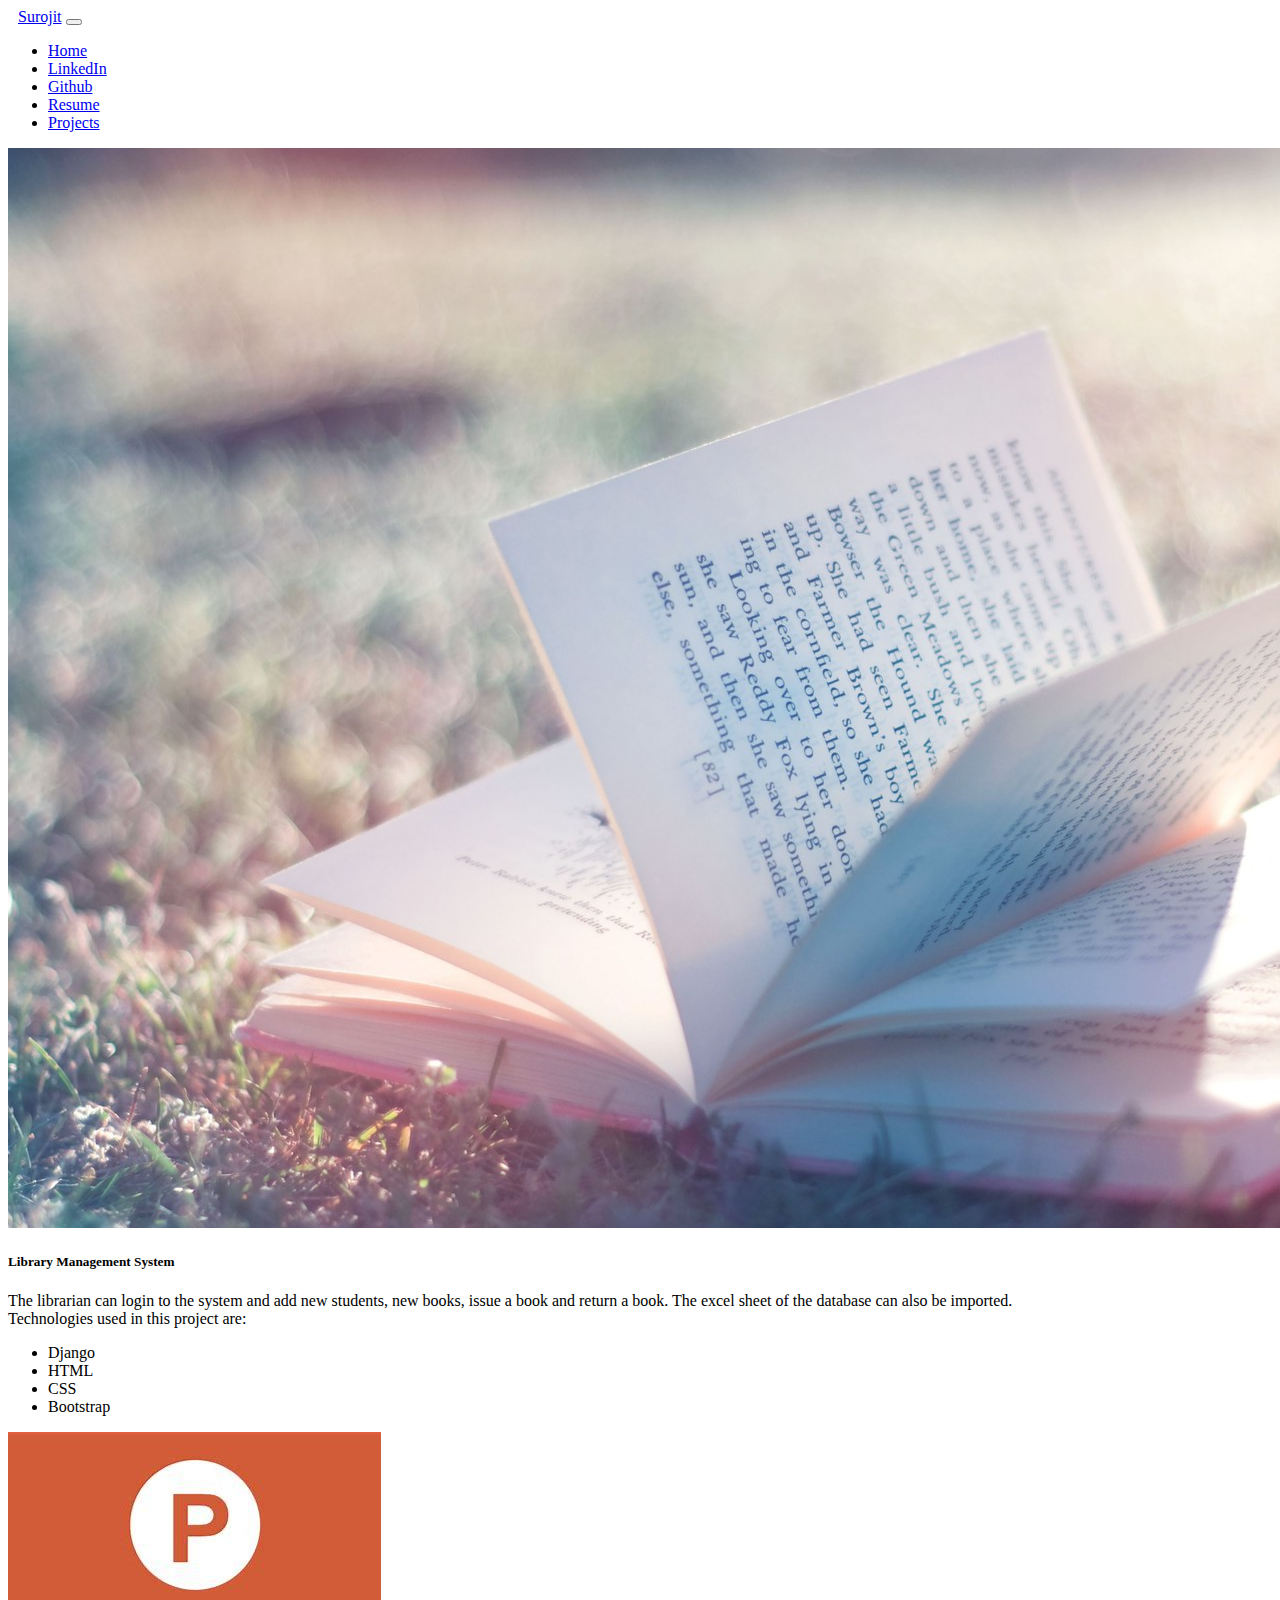
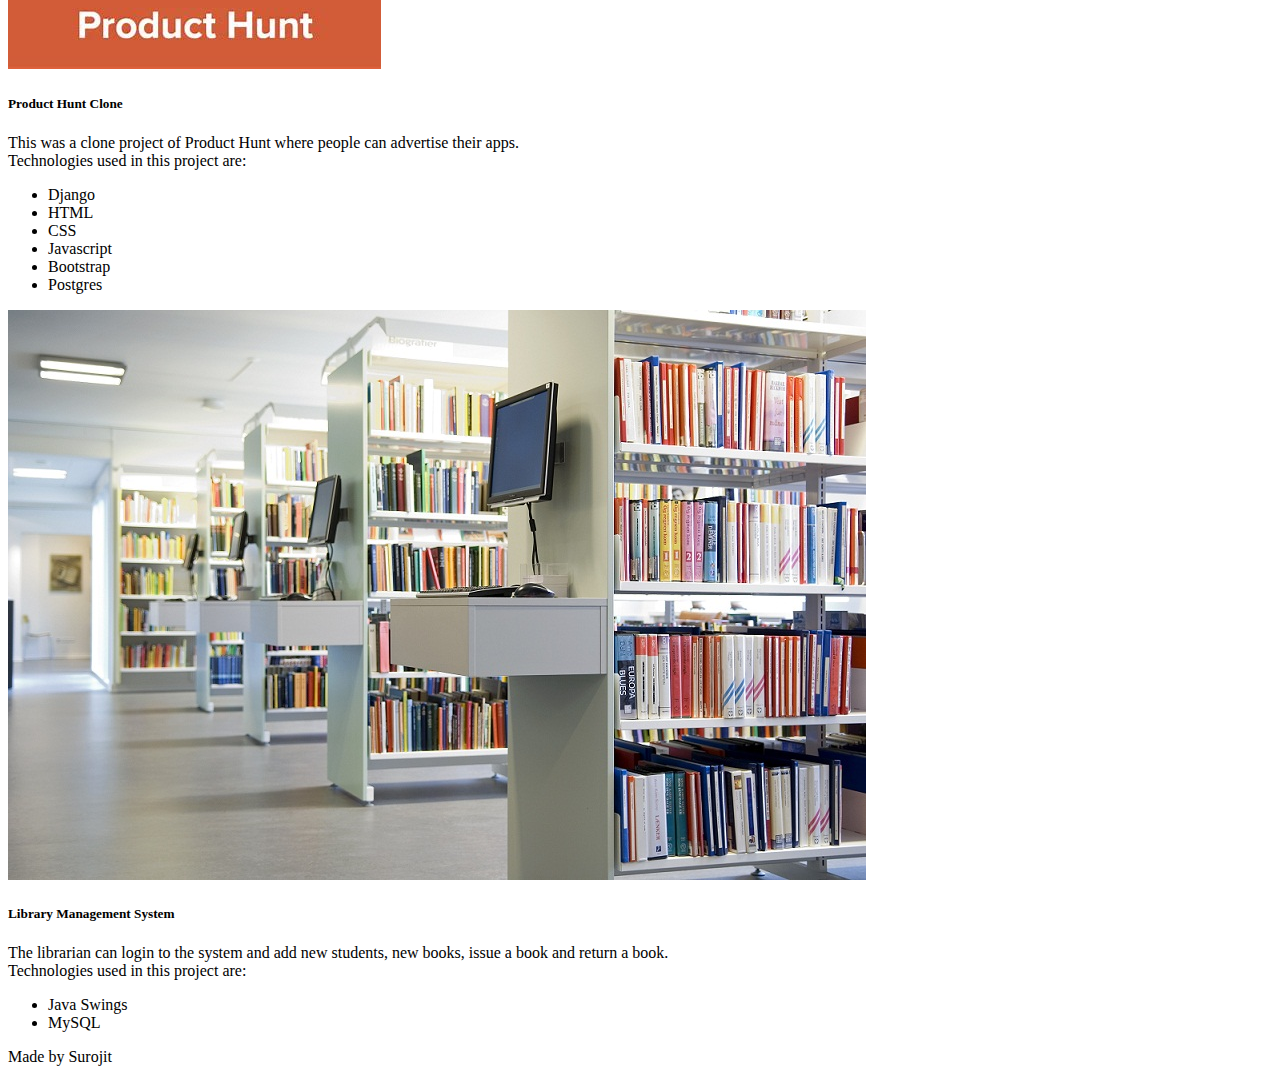
==== projects.html @ 0c60e826 "Created the index and project file" ====
<!doctype html>
<html lang="en">
  <head>
    <meta charset="utf-8">
    <meta name="viewport" content="width=device-width, initial-scale=1">
    <meta name="description" content="">
    <meta name="author" content="Mark Otto, Jacob Thornton, and Bootstrap contributors">
    <meta name="generator" content="Hugo 0.82.0">
    <title>Surojit Saha</title>
    <link rel="stylesheet" href="projectstyle.css"/>
    <!-- <link rel="stylesheet" href="style.css"/> -->
    <link rel="stylesheet" href="https://unpkg.com/aos@next/dist/aos.css" />
    <link rel="canonical" href="https://getbootstrap.com/docs/5.0/examples/album/">

    

    <!-- Bootstrap core CSS -->
    <!-- CSS only -->
    <link href="https://cdn.jsdelivr.net/npm/bootstrap@5.0.0-beta3/dist/css/bootstrap.min.css" rel="stylesheet" integrity="sha384-eOJMYsd53ii+scO/bJGFsiCZc+5NDVN2yr8+0RDqr0Ql0h+rP48ckxlpbzKgwra6" crossorigin="anonymous">

    <style>
        
        
        
    </style>

    </head>
    <body>
    
        <header>
            <nav class="navbar navbar-expand-lg navbar-dark bg-dark">
                <div class="container-fluid">
                  <a class="navbar-brand" href="#">Surojit</a>
                  <button class="navbar-toggler" type="button" data-bs-toggle="collapse" data-bs-target="#navbarNav" aria-controls="navbarNav" aria-expanded="false" aria-label="Toggle navigation">
                    <span class="navbar-toggler-icon"></span>
                  </button>
                  <div class="collapse navbar-collapse justify-content-end" id="navbarNav">
                    <ul class="navbar-nav ml-auto">
                        <li class="nav-item">
                        <a class="nav-link" href="#">Home</a>
                        </li>
                      <li class="nav-item">
                        <a class="nav-link" href="https://www.linkedin.com/in/surojit-saha" target="_blank">LinkedIn</a>
                      </li>
                      <li class="nav-item">
                        <a class="nav-link" href="https://github.com/surojitsaha56" target="_blank">Github</a>
                      </li>
                      <li class="nav-item">
                        <a class="nav-link" href="https://drive.google.com/file/d/1ipR3HK1wrUaBA4n5Kbjsl71O_lHb0TpI/view?usp=sharing " target="_blank">Resume</a>
                      </li>
                      <li class="nav-item">
                        <a class="nav-link" href="projects.html" target="_blank">Projects</a>
                      </li>
                    </ul>
                  </div>
                </div>
              </nav>
        </header>
    <section class="container-fluid">
        <div class="card mb-3">
            <div class="row g-0">
              <div class="col-md-4">
                <img src="static/homeimage.jpg" class="img-fluid rounded-start" alt="...">
              </div>
              <div class="col-md-8">
                <div class="card-body">
                  <h5 class="card-title">Library Management System</h5>
                  <p class="card-text">The librarian can login to the system and add new students, new books, issue a book and return a
                    book. The excel sheet of the database can also be imported. <br>
                   Technologies used in this project are:
                   <ul>
                       <li>Django</li>
                       <li>HTML</li>
                       <li>CSS</li>
                       <li>Bootstrap</li>
                   </ul>
                    </p>
                </div>
              </div>
            </div>
          </div>

          <div class="card mb-3">
            <div class="row g-0">
              <div class="col-md-4">
                <img src="static/producthunt.jfif" class="img-fluid rounded-start" alt="...">
              </div>
              <div class="col-md-8">
                <div class="card-body">
                  <h5 class="card-title">Product Hunt Clone</h5>
                  <p class="card-text">
                    This was a clone project of Product Hunt where people can advertise their apps. <br>
                    Technologies used in this project are:
                    <ul>
                        <li>Django</li>
                        <li>HTML</li>
                        <li>CSS</li>
                        <li>Javascript</li>
                        <li>Bootstrap</li>
                        <li>Postgres</li>
                    </ul> 
                    </p>
                </div>
              </div>
            </div>
          </div>

          <div class="card mb-3">
            <div class="row g-0">
              <div class="col-md-4">
                <img src="static/java-swings.jfif" class="img-fluid rounded-start" alt="...">
              </div>
              <div class="col-md-8">
                <div class="card-body">
                  <h5 class="card-title">Library Management System</h5>
                  <p class="card-text">
                    The librarian can login to the system and add new students, new books, issue a book and return a
                    book.<br>
                    Technologies used in this project are:
                    <ul>
                        <li>Java Swings</li>
                        <li>MySQL</li>
                    </ul> 
                    </p>
                </div>
              </div>
            </div>
          </div>
    </section>
    <footer class="text-muted py-5">
        <div class="container">
          <p class="footer-content">Made by Surojit</p>
        </div>
    </footer>
</body>
</html>
---- projectstyle.css ----
footer{
    position: sticky;
}
.container-fluid{
    padding-left: 0px;
    padding-right:0px;
}
.individual-project{
    margin: 30px 30px 30px 30px;
    padding-left: 0px;
    padding-right: 0px;
    display: flex;
}
.navbar-brand{
    padding-left: 10px;
}
.content{
    margin-left: 20px;
}
---- style.css ----
.aquabgc{
  background: url(static/portfolio-background.gif);
  background-size: 100% 100%;
  width: 100%;
}
.project{
    text-align: center;
}
header {
    position: fixed;
    width: 100%;
    top: 0;
    left: 0;
    z-index: 99;
}

.footer-content{
  text-align: center;
}
footer{
  height: 15px;
}
.bd-placeholder-img {
    font-size: 1.125rem;
    text-anchor: middle;
    -webkit-user-select: none;
    -moz-user-select: none;
    user-select: none;
}
.card-text{
  text-align: center;
}

  @media (min-width: 768px) {
    .bd-placeholder-img-lg {
      font-size: 3.5rem;
    }
  }
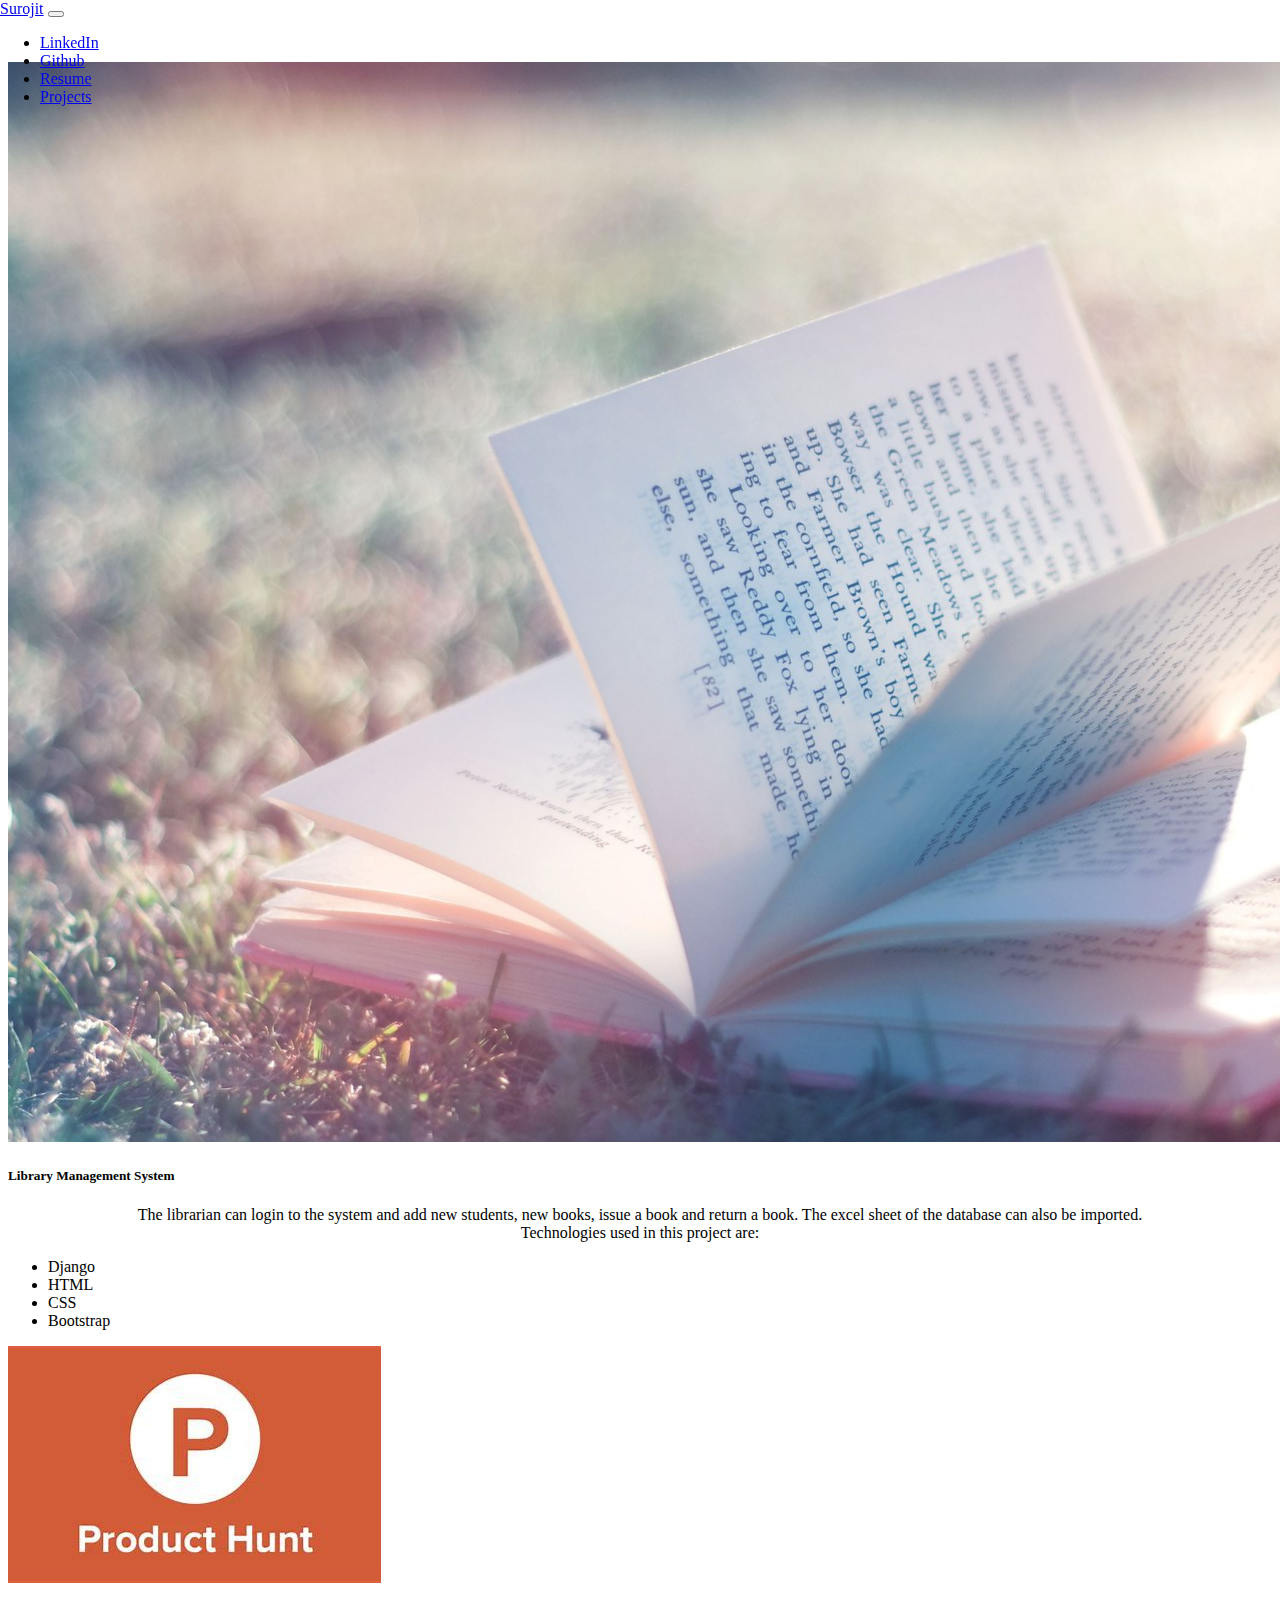
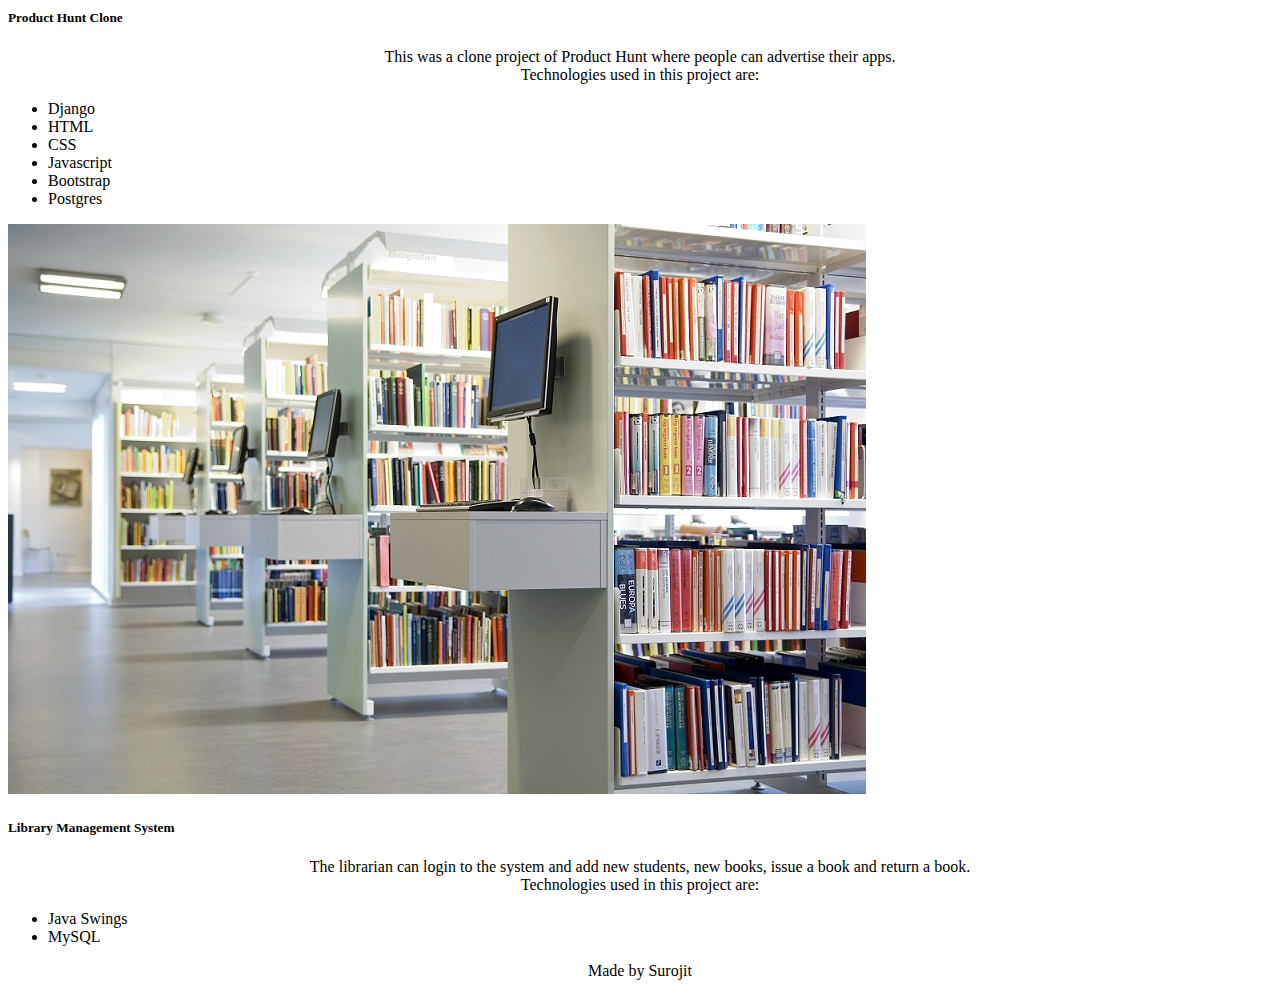
==== commit 01914768: "Fixed the porject navbar" ====
--- a/projects.html
+++ b/projects.html
@@ -1,5 +1,6 @@
 <!doctype html>
 <html lang="en">
+  
   <head>
     <meta charset="utf-8">
     <meta name="viewport" content="width=device-width, initial-scale=1">
@@ -7,60 +8,52 @@
     <meta name="author" content="Mark Otto, Jacob Thornton, and Bootstrap contributors">
     <meta name="generator" content="Hugo 0.82.0">
     <title>Surojit Saha</title>
-    <link rel="stylesheet" href="projectstyle.css"/>
-    <!-- <link rel="stylesheet" href="style.css"/> -->
+    <link rel="stylesheet" href="style.css"/>
     <link rel="stylesheet" href="https://unpkg.com/aos@next/dist/aos.css" />
     <link rel="canonical" href="https://getbootstrap.com/docs/5.0/examples/album/">
 
     
 
     <!-- Bootstrap core CSS -->
-    <!-- CSS only -->
-    <link href="https://cdn.jsdelivr.net/npm/bootstrap@5.0.0-beta3/dist/css/bootstrap.min.css" rel="stylesheet" integrity="sha384-eOJMYsd53ii+scO/bJGFsiCZc+5NDVN2yr8+0RDqr0Ql0h+rP48ckxlpbzKgwra6" crossorigin="anonymous">
+<!-- CSS only -->
+<link href="https://cdn.jsdelivr.net/npm/bootstrap@5.0.0-beta3/dist/css/bootstrap.min.css" rel="stylesheet" integrity="sha384-eOJMYsd53ii+scO/bJGFsiCZc+5NDVN2yr8+0RDqr0Ql0h+rP48ckxlpbzKgwra6" crossorigin="anonymous">
 
-    <style>
-        
-        
-        
-    </style>
-
-    </head>
-    <body>
+   
+  </head>
+  <body>
     
-        <header>
-            <nav class="navbar navbar-expand-lg navbar-dark bg-dark">
-                <div class="container-fluid">
-                  <a class="navbar-brand" href="#">Surojit</a>
-                  <button class="navbar-toggler" type="button" data-bs-toggle="collapse" data-bs-target="#navbarNav" aria-controls="navbarNav" aria-expanded="false" aria-label="Toggle navigation">
-                    <span class="navbar-toggler-icon"></span>
-                  </button>
-                  <div class="collapse navbar-collapse justify-content-end" id="navbarNav">
-                    <ul class="navbar-nav ml-auto">
-                        <li class="nav-item">
-                        <a class="nav-link" href="#">Home</a>
-                        </li>
-                      <li class="nav-item">
-                        <a class="nav-link" href="https://www.linkedin.com/in/surojit-saha" target="_blank">LinkedIn</a>
-                      </li>
-                      <li class="nav-item">
-                        <a class="nav-link" href="https://github.com/surojitsaha56" target="_blank">Github</a>
-                      </li>
-                      <li class="nav-item">
-                        <a class="nav-link" href="https://drive.google.com/file/d/1ipR3HK1wrUaBA4n5Kbjsl71O_lHb0TpI/view?usp=sharing " target="_blank">Resume</a>
-                      </li>
-                      <li class="nav-item">
-                        <a class="nav-link" href="projects.html" target="_blank">Projects</a>
-                      </li>
-                    </ul>
-                  </div>
-                </div>
-              </nav>
-        </header>
-    <section class="container-fluid">
+<header>
+    <nav class="navbar navbar-expand-lg navbar-dark bg-dark">
+        <div class="container-fluid">
+          <a class="navbar-brand" href="index.html">Surojit</a>
+          <button class="navbar-toggler" type="button" data-bs-toggle="collapse" data-bs-target="#navbarNav" aria-controls="navbarNav" aria-expanded="false" aria-label="Toggle navigation">
+            <span class="navbar-toggler-icon"></span>
+          </button>
+          <div class="collapse navbar-collapse justify-content-end" id="navbarNav">
+            <ul class="navbar-nav ml-auto">
+              <li class="nav-item">
+                <a class="nav-link" href="https://www.linkedin.com/in/surojit-saha" target="_blank">LinkedIn</a>
+              </li>
+              <li class="nav-item">
+                <a class="nav-link" href="https://github.com/surojitsaha56" target="_blank">Github</a>
+              </li>
+              <li class="nav-item">
+                <a class="nav-link" href="https://drive.google.com/file/d/1ipR3HK1wrUaBA4n5Kbjsl71O_lHb0TpI/view?usp=sharing " target="_blank">Resume</a>
+              </li>
+              <li class="nav-item">
+                <a class="nav-link" href="projects.html">Projects</a>
+              </li>
+            </ul>
+          </div>
+        </div>
+      </nav>
+</header>
+<br><br><br>
+    <section class="container-fluid"></section>
         <div class="card mb-3">
             <div class="row g-0">
               <div class="col-md-4">
-                <img src="static/homeimage.jpg" class="img-fluid rounded-start" alt="...">
+                <img src="static/homeimage.jpg" class="img-fluid rounded-start">
               </div>
               <div class="col-md-8">
                 <div class="card-body">
@@ -83,7 +76,7 @@
           <div class="card mb-3">
             <div class="row g-0">
               <div class="col-md-4">
-                <img src="static/producthunt.jfif" class="img-fluid rounded-start" alt="...">
+                <img src="static/producthunt.jfif" class="img-fluid rounded-start">
               </div>
               <div class="col-md-8">
                 <div class="card-body">
@@ -108,10 +101,10 @@
           <div class="card mb-3">
             <div class="row g-0">
               <div class="col-md-4">
-                <img src="static/java-swings.jfif" class="img-fluid rounded-start" alt="...">
+                <img src="static/java-swings.jfif" class="img-fluid rounded-start">
               </div>
               <div class="col-md-8">
-                <div class="card-body">
+                <div>
                   <h5 class="card-title">Library Management System</h5>
                   <p class="card-text">
                     The librarian can login to the system and add new students, new books, issue a book and return a
@@ -132,5 +125,9 @@
           <p class="footer-content">Made by Surojit</p>
         </div>
     </footer>
+    <!--Bootstrap core Javascript-->
+    <!-- JavaScript Bundle with Popper -->
+<script src="https://cdn.jsdelivr.net/npm/bootstrap@5.0.0-beta3/dist/js/bootstrap.bundle.min.js" integrity="sha384-JEW9xMcG8R+pH31jmWH6WWP0WintQrMb4s7ZOdauHnUtxwoG2vI5DkLtS3qm9Ekf" crossorigin="anonymous"></script>
+<script src="https://unpkg.com/aos@next/dist/aos.js"></script>
 </body>
 </html>
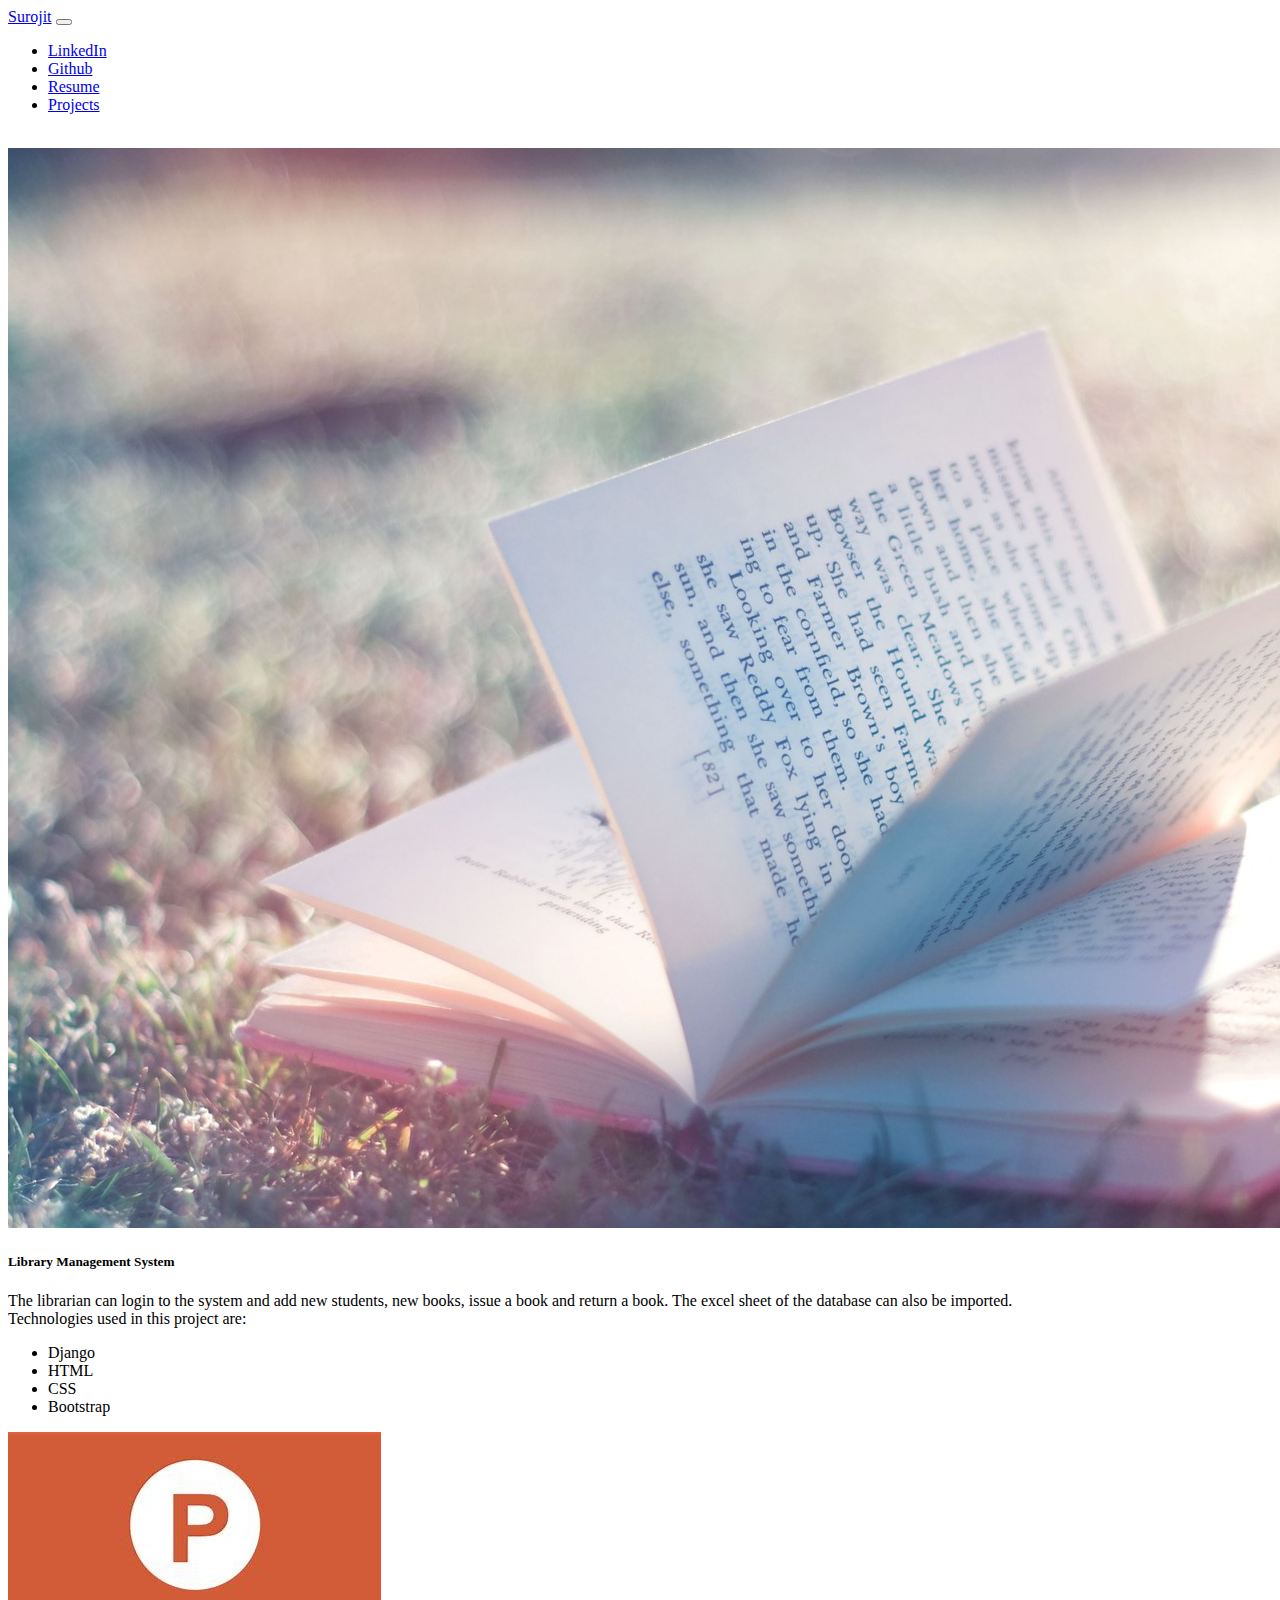
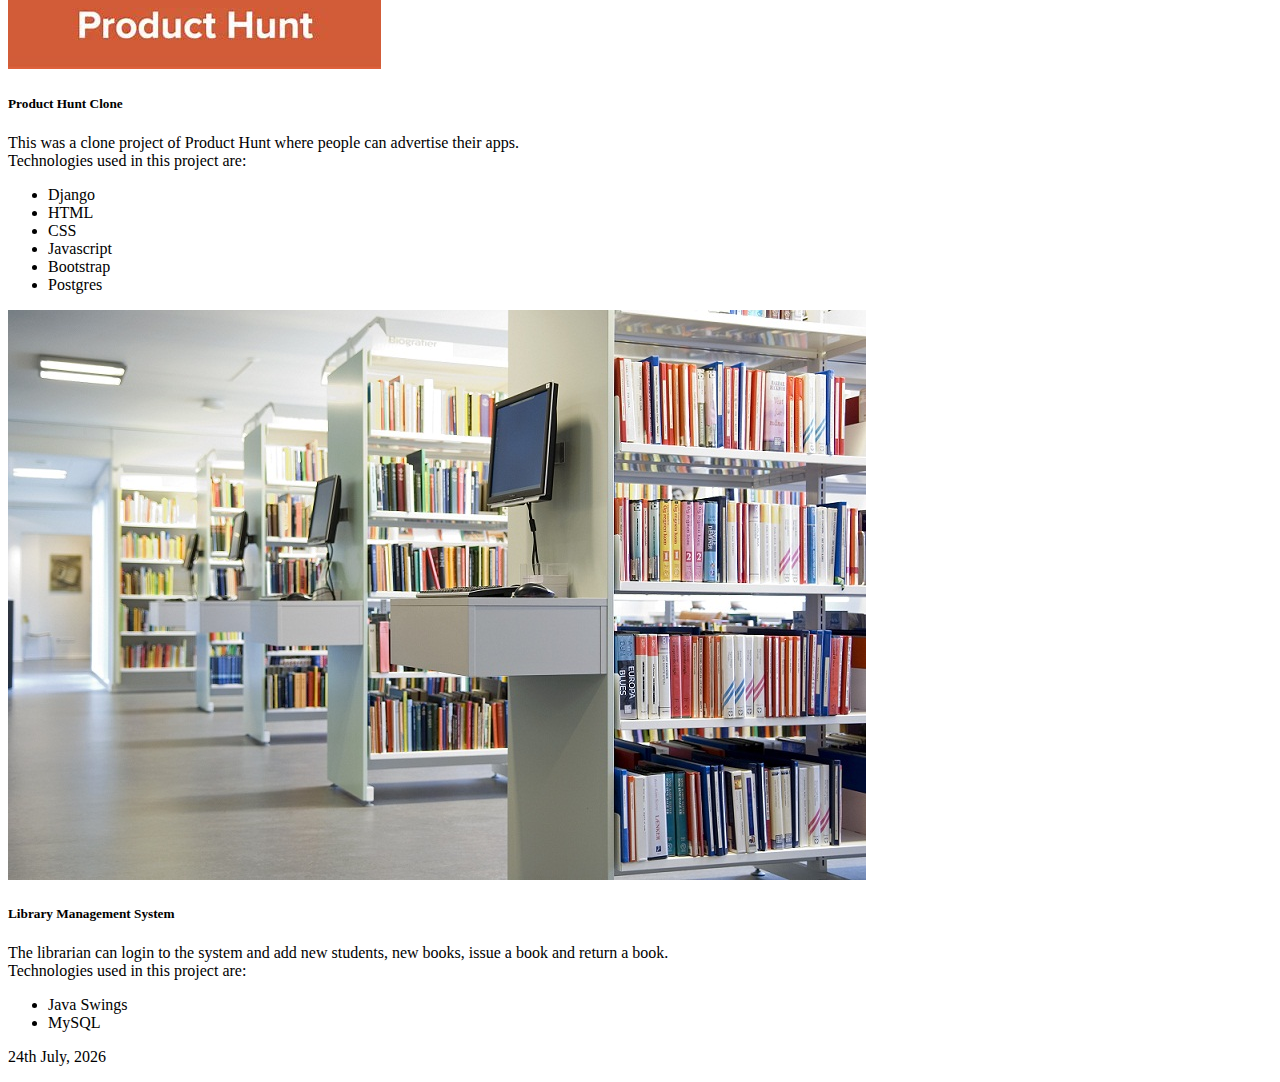
==== commit 403d272e: "Added date" ====
--- a/projects.html
+++ b/projects.html
@@ -5,12 +5,12 @@
     <meta charset="utf-8">
     <meta name="viewport" content="width=device-width, initial-scale=1">
     <meta name="description" content="">
-    <meta name="author" content="Mark Otto, Jacob Thornton, and Bootstrap contributors">
-    <meta name="generator" content="Hugo 0.82.0">
     <title>Surojit Saha</title>
-    <link rel="stylesheet" href="style.css"/>
+    <link rel="stylesheet" href="projectstyle.css"/>
     <link rel="stylesheet" href="https://unpkg.com/aos@next/dist/aos.css" />
     <link rel="canonical" href="https://getbootstrap.com/docs/5.0/examples/album/">
+
+    
 
     
 
@@ -48,17 +48,17 @@
         </div>
       </nav>
 </header>
-<br><br><br>
-    <section class="container-fluid"></section>
-        <div class="card mb-3">
+<br>
+    <section>
+        <div class="card mb-3 container">
             <div class="row g-0">
               <div class="col-md-4">
                 <img src="static/homeimage.jpg" class="img-fluid rounded-start">
               </div>
               <div class="col-md-8">
                 <div class="card-body">
-                  <h5 class="card-title">Library Management System</h5>
-                  <p class="card-text">The librarian can login to the system and add new students, new books, issue a book and return a
+                  <h5 class="card-title text-center">Library Management System</h5>
+                  <p>The librarian can login to the system and add new students, new books, issue a book and return a
                     book. The excel sheet of the database can also be imported. <br>
                    Technologies used in this project are:
                    <ul>
@@ -73,15 +73,15 @@
             </div>
           </div>
 
-          <div class="card mb-3">
+          <div class="card mb-3 container">
             <div class="row g-0">
               <div class="col-md-4">
                 <img src="static/producthunt.jfif" class="img-fluid rounded-start">
               </div>
               <div class="col-md-8">
                 <div class="card-body">
-                  <h5 class="card-title">Product Hunt Clone</h5>
-                  <p class="card-text">
+                  <h5 class="card-title text-center">Product Hunt Clone</h5>
+                  <p>
                     This was a clone project of Product Hunt where people can advertise their apps. <br>
                     Technologies used in this project are:
                     <ul>
@@ -98,15 +98,15 @@
             </div>
           </div>
 
-          <div class="card mb-3">
+          <div class="card mb-3 container">
             <div class="row g-0">
               <div class="col-md-4">
                 <img src="static/java-swings.jfif" class="img-fluid rounded-start">
               </div>
               <div class="col-md-8">
-                <div>
-                  <h5 class="card-title">Library Management System</h5>
-                  <p class="card-text">
+                <div class="card-body">
+                  <h5 class="card-title text-center">Library Management System</h5>
+                  <p>
                     The librarian can login to the system and add new students, new books, issue a book and return a
                     book.<br>
                     Technologies used in this project are:
@@ -120,14 +120,21 @@
             </div>
           </div>
     </section>
-    <footer class="text-muted py-5">
-        <div class="container">
-          <p class="footer-content">Made by Surojit</p>
+    <footer>
+      <div class="text-center bg-dark">
+        <div class="card-body">
+          <p class="card-text text-light" id="date"></p>
+        </div>
         </div>
     </footer>
+    
     <!--Bootstrap core Javascript-->
     <!-- JavaScript Bundle with Popper -->
 <script src="https://cdn.jsdelivr.net/npm/bootstrap@5.0.0-beta3/dist/js/bootstrap.bundle.min.js" integrity="sha384-JEW9xMcG8R+pH31jmWH6WWP0WintQrMb4s7ZOdauHnUtxwoG2vI5DkLtS3qm9Ekf" crossorigin="anonymous"></script>
 <script src="https://unpkg.com/aos@next/dist/aos.js"></script>
+<script type="text/javascript" src="project.js"></script>
+<script>
+  AOS.init();
+</script>
 </body>
 </html>
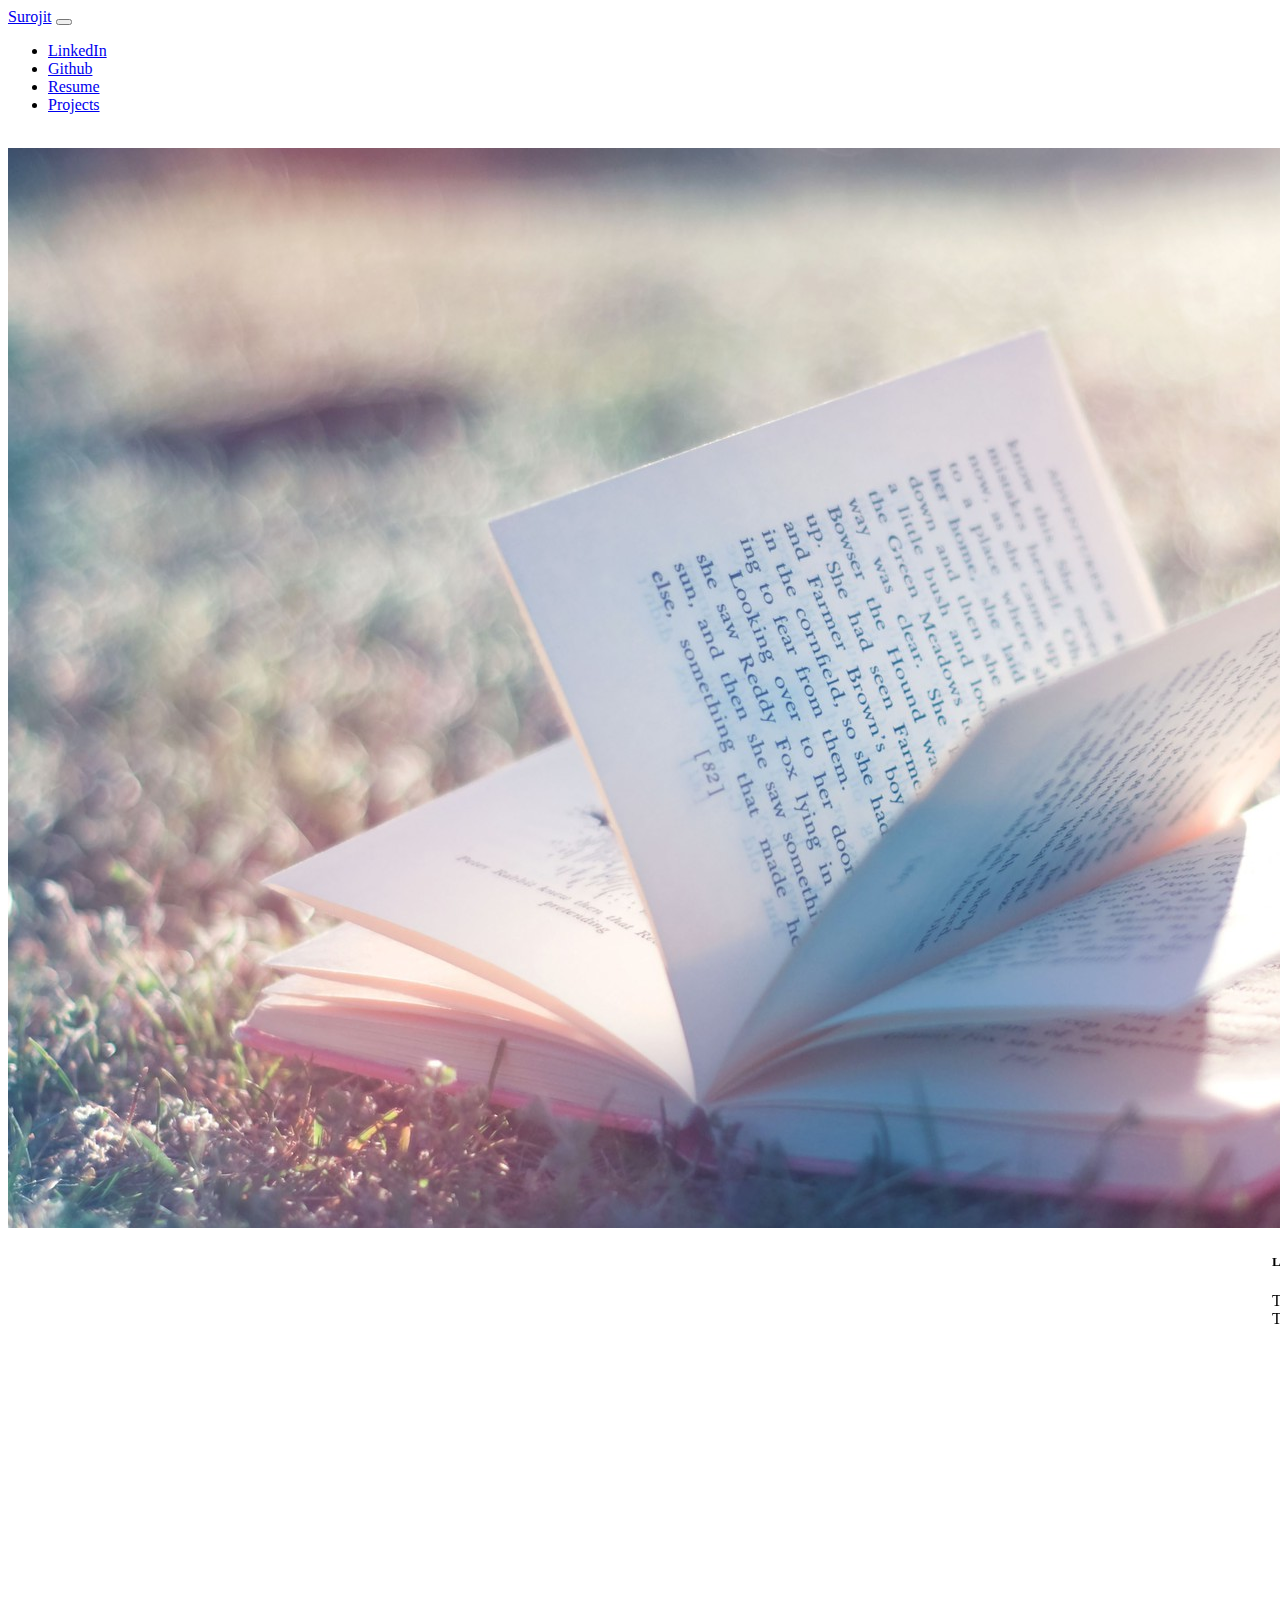
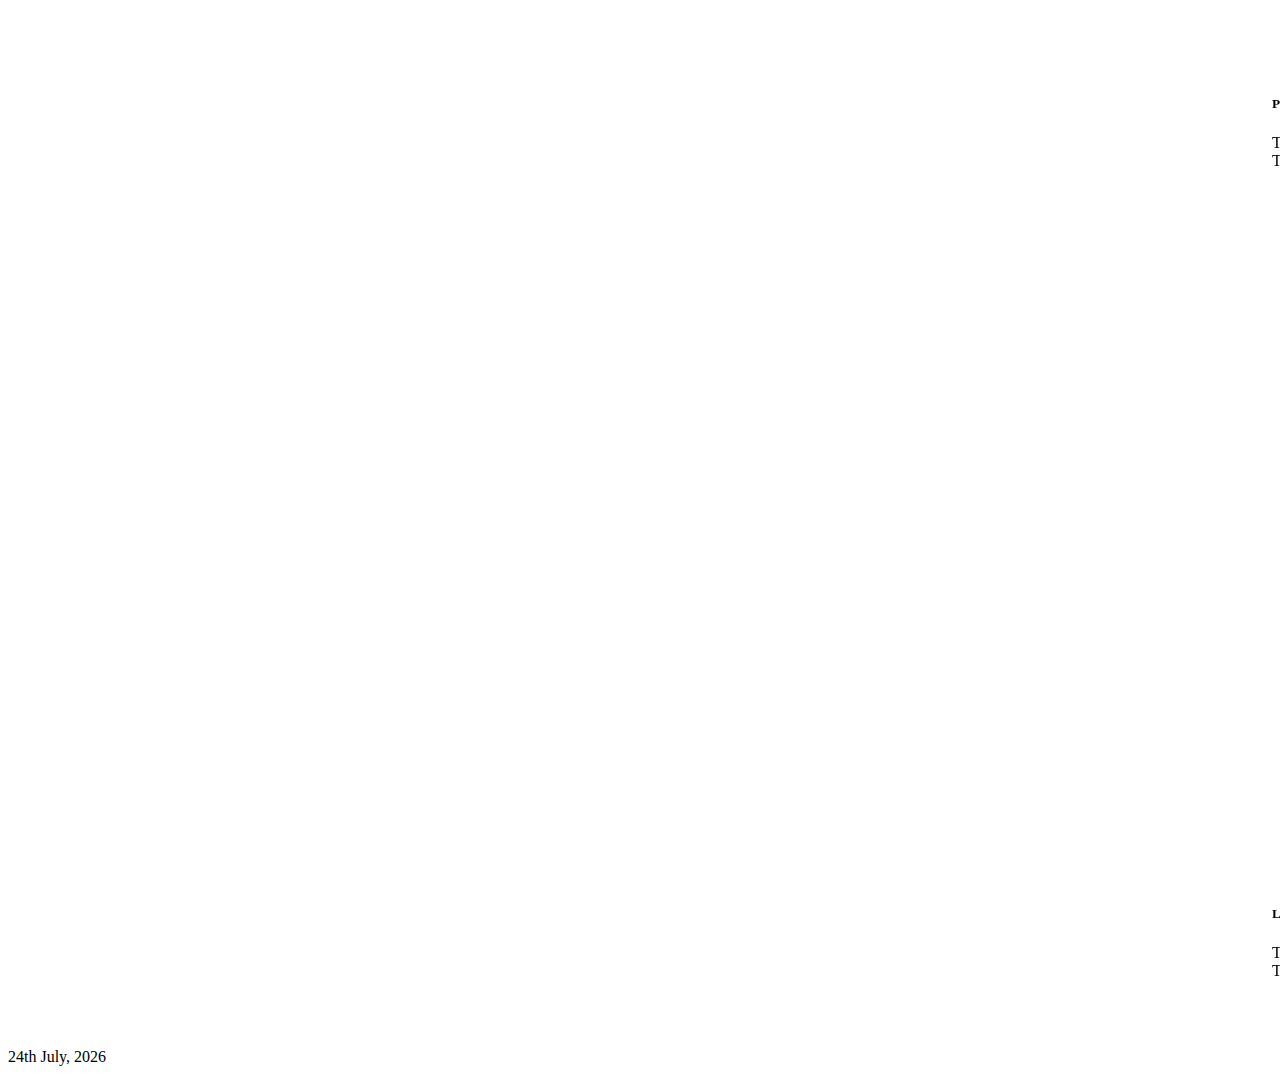
==== commit 4d80aaa6: "Added animation" ====
--- a/projects.html
+++ b/projects.html
@@ -52,11 +52,11 @@
     <section>
         <div class="card mb-3 container">
             <div class="row g-0">
-              <div class="col-md-4">
+              <div class="col-md-4" data-aos="slide-right">
                 <img src="static/homeimage.jpg" class="img-fluid rounded-start">
               </div>
               <div class="col-md-8">
-                <div class="card-body">
+                <div class="card-body" data-aos="slide-left">
                   <h5 class="card-title text-center">Library Management System</h5>
                   <p>The librarian can login to the system and add new students, new books, issue a book and return a
                     book. The excel sheet of the database can also be imported. <br>
@@ -75,11 +75,11 @@
 
           <div class="card mb-3 container">
             <div class="row g-0">
-              <div class="col-md-4">
+              <div class="col-md-4" data-aos="slide-right">
                 <img src="static/producthunt.jfif" class="img-fluid rounded-start">
               </div>
               <div class="col-md-8">
-                <div class="card-body">
+                <div class="card-body" data-aos="slide-left">
                   <h5 class="card-title text-center">Product Hunt Clone</h5>
                   <p>
                     This was a clone project of Product Hunt where people can advertise their apps. <br>
@@ -100,11 +100,11 @@
 
           <div class="card mb-3 container">
             <div class="row g-0">
-              <div class="col-md-4">
+              <div class="col-md-4" data-aos="slide-right">
                 <img src="static/java-swings.jfif" class="img-fluid rounded-start">
               </div>
               <div class="col-md-8">
-                <div class="card-body">
+                <div class="card-body" data-aos="slide-left">
                   <h5 class="card-title text-center">Library Management System</h5>
                   <p>
                     The librarian can login to the system and add new students, new books, issue a book and return a
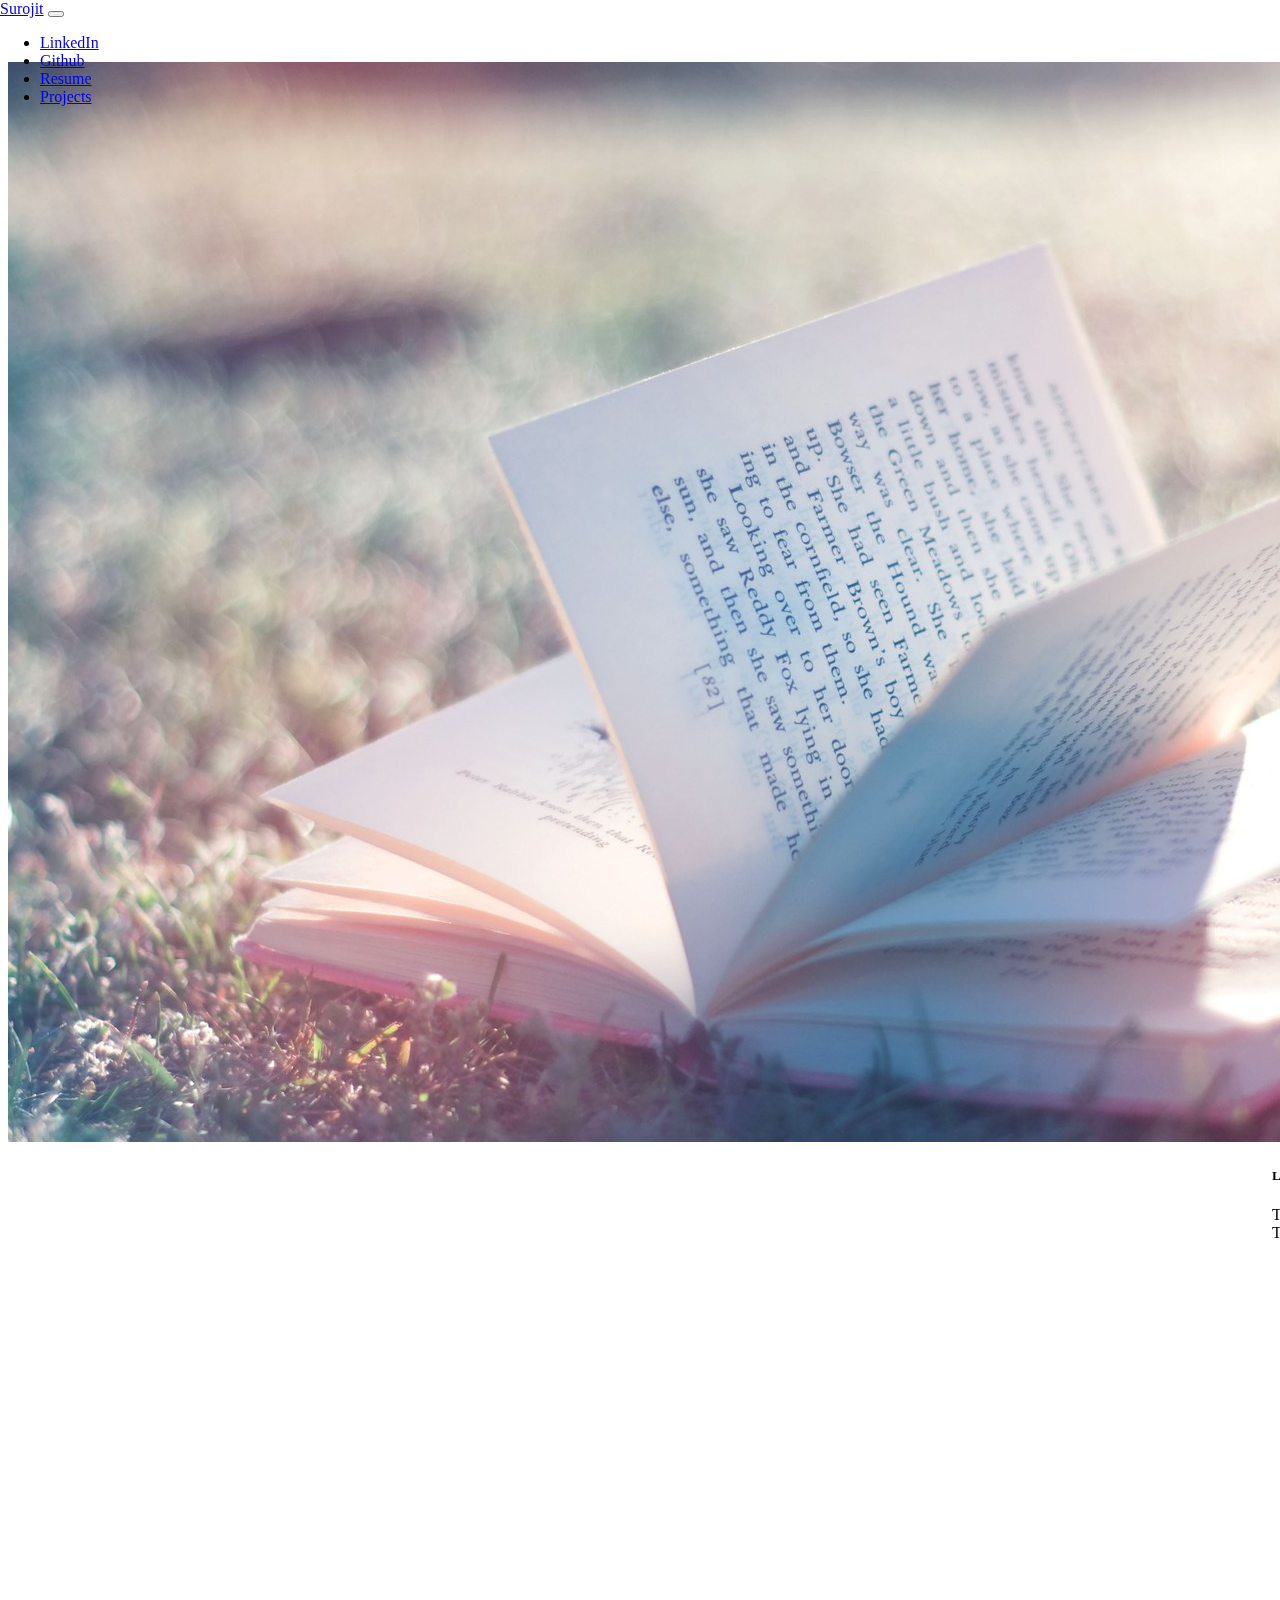
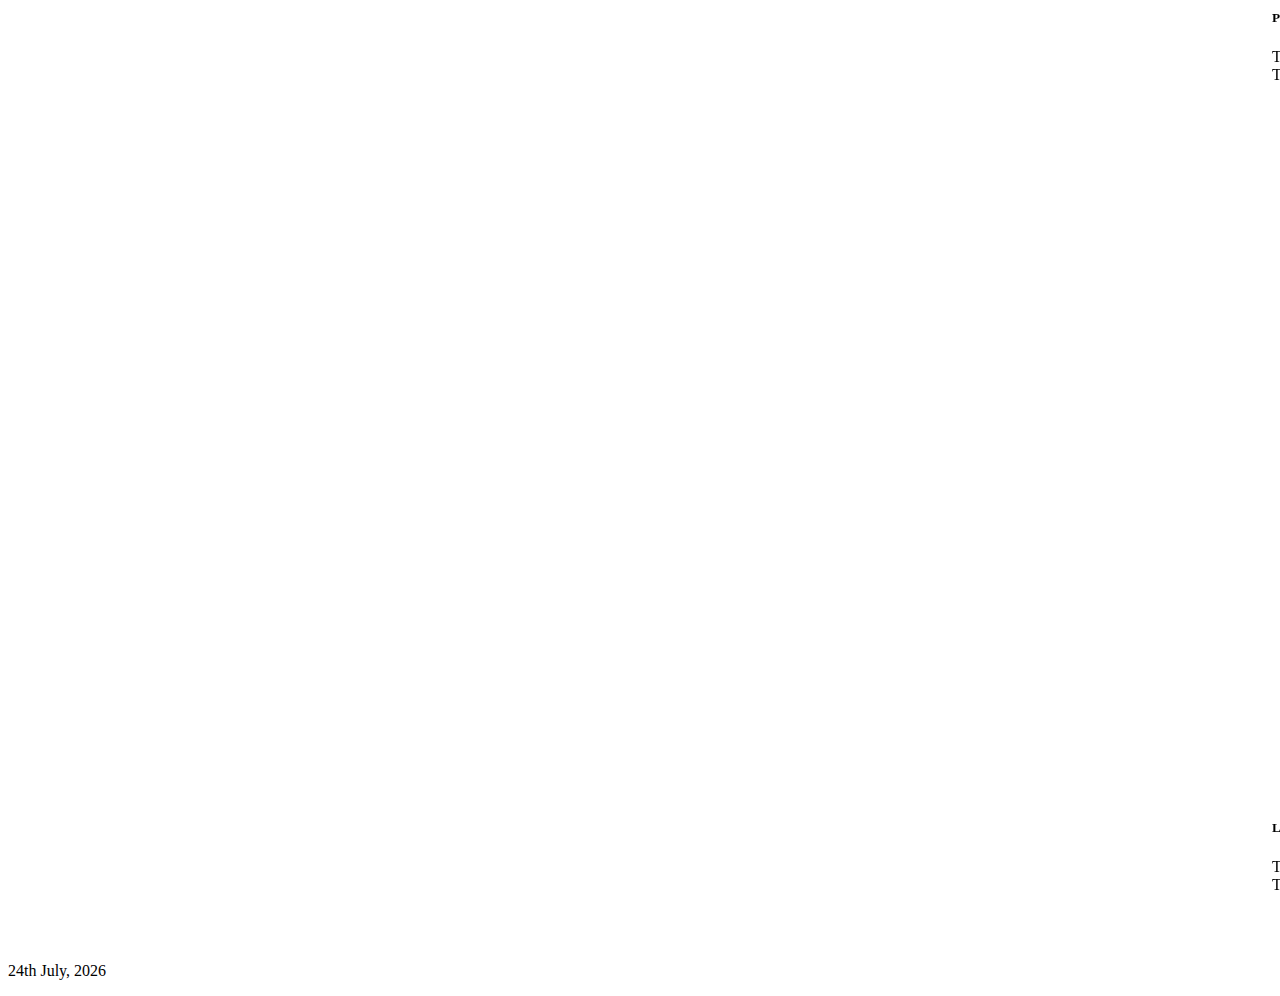
==== commit 3a3d96ca: "Made some final changes" ====
--- a/projects.html
+++ b/projects.html
@@ -10,7 +10,15 @@
     <link rel="stylesheet" href="https://unpkg.com/aos@next/dist/aos.css" />
     <link rel="canonical" href="https://getbootstrap.com/docs/5.0/examples/album/">
 
-    
+    <style>
+      header {
+      position: fixed;
+      width: 100%;
+      top: 0;
+      left: 0;
+      z-index: 99;
+    }
+    </style>
 
     
 
@@ -48,6 +56,8 @@
         </div>
       </nav>
 </header>
+<br>
+<br>
 <br>
     <section>
         <div class="card mb-3 container">
